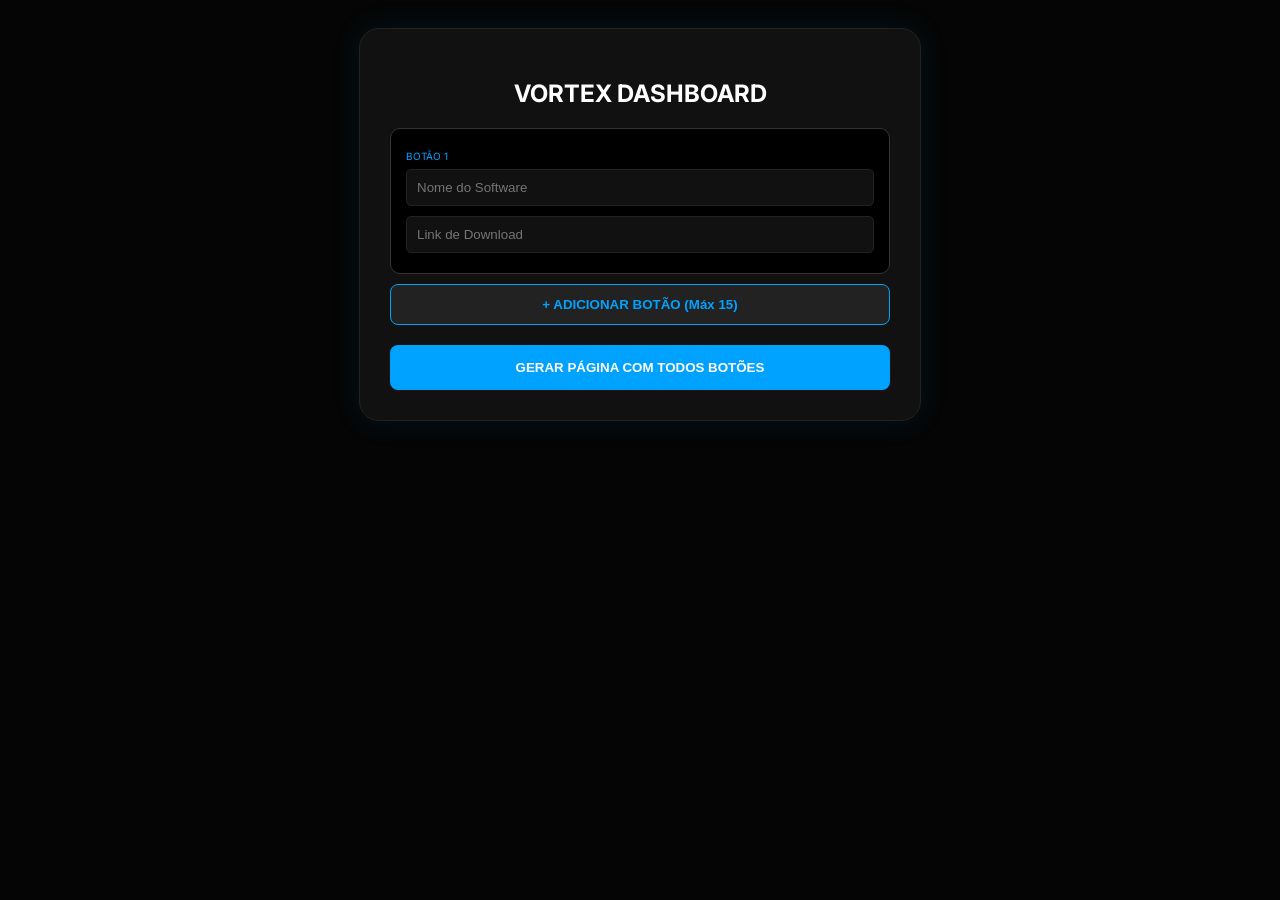
==== index.html @ 9bbc8b9a "Update index.html" ====
<!DOCTYPE html>
<html lang="pt-br">
<head>
    <meta charset="UTF-8">
    <title>VORTEX | Gerador de Múltiplos Botões</title>
    <link href="https://fonts.googleapis.com/css2?family=Inter:wght@700&display=swap" rel="stylesheet">
    <style>
        :root { --bg: #050505; --blue: #00a2ff; --card: #111; }
        body { background: var(--bg); color: white; font-family: 'Inter', sans-serif; padding: 20px; display: flex; justify-content: center; }
        .admin-box { background: var(--card); border: 1px solid #222; padding: 30px; border-radius: 20px; width: 500px; box-shadow: 0 0 30px rgba(0,162,255,0.1); }
        .input-item { background: #000; padding: 15px; border-radius: 10px; border: 1px solid #333; margin-bottom: 10px; position: relative; }
        input { width: 100%; padding: 10px; margin: 5px 0; background: #111; border: 1px solid #222; color: white; border-radius: 5px; box-sizing: border-box; }
        .btn-add { background: #222; color: var(--blue); border: 1px solid var(--blue); width: 100%; padding: 12px; border-radius: 8px; cursor: pointer; font-weight: bold; margin-bottom: 20px; }
        .btn-gen { background: var(--blue); color: white; border: none; width: 100%; padding: 15px; border-radius: 8px; font-weight: 800; cursor: pointer; }
        #result { margin-top: 20px; display: none; }
        textarea { width: 100%; height: 70px; background: #000; color: #25D366; border: 1px dashed #25D366; padding: 10px; border-radius: 5px; resize: none; font-size: 11px; }
    </style>
</head>
<body>

<div class="admin-box">
    <h2 style="text-align:center; margin-bottom:20px;">VORTEX <span>DASHBOARD</span></h2>
    
    <div id="buttons-list">
        </div>

    <button class="btn-add" onclick="addButton()">+ ADICIONAR BOTÃO (Máx 15)</button>
    <button class="btn-gen" onclick="generateAll()">GERAR PÁGINA COM TODOS BOTÕES</button>

    <div id="result">
        <label style="font-size: 11px; color: #888;">LINK DA PÁGINA (TINYURL):</label>
        <textarea id="finalLink" readonly></textarea>
        <button class="btn-gen" style="background:#222; margin-top:5px;" onclick="copy()">COPIAR LINK</button>
    </div>
</div>

<script>
    let count = 0;
    function addButton() {
        if(count >= 15) return alert("Limite de 15 botões atingido!");
        count++;
        const div = document.createElement('div');
        div.className = 'input-item';
        div.innerHTML = `
            <label style="font-size:10px; color:var(--blue)">BOTÃO ${count}</label>
            <input type="text" class="pName" placeholder="Nome do Software">
            <input type="text" class="pUrl" placeholder="Link de Download">
        `;
        document.getElementById('buttons-list').appendChild(div);
    }

    async function generateAll() {
        const names = Array.from(document.querySelectorAll('.pName')).map(i => i.value).join('|');
        const urls = Array.from(document.querySelectorAll('.pUrl')).map(i => i.value).join('|');
        
        let base = window.location.href.replace('index.html', 'v.html');
        if(!base.includes('v.html')) base += 'v.html';
        
        const longUrl = `${base}?names=${encodeURIComponent(names)}&urls=${encodeURIComponent(urls)}`;

        const res = await fetch(`https://tinyurl.com/api-create.php?url=${encodeURIComponent(longUrl)}`);
        const short = await res.text();
        
        document.getElementById('finalLink').value = short;
        document.getElementById('result').style.display = 'block';
    }

    function copy() { document.getElementById('finalLink').select(); document.execCommand('copy'); alert("Copiado!"); }
    
    // Inicia com 1
    addButton();
</script>
</body>
</html>
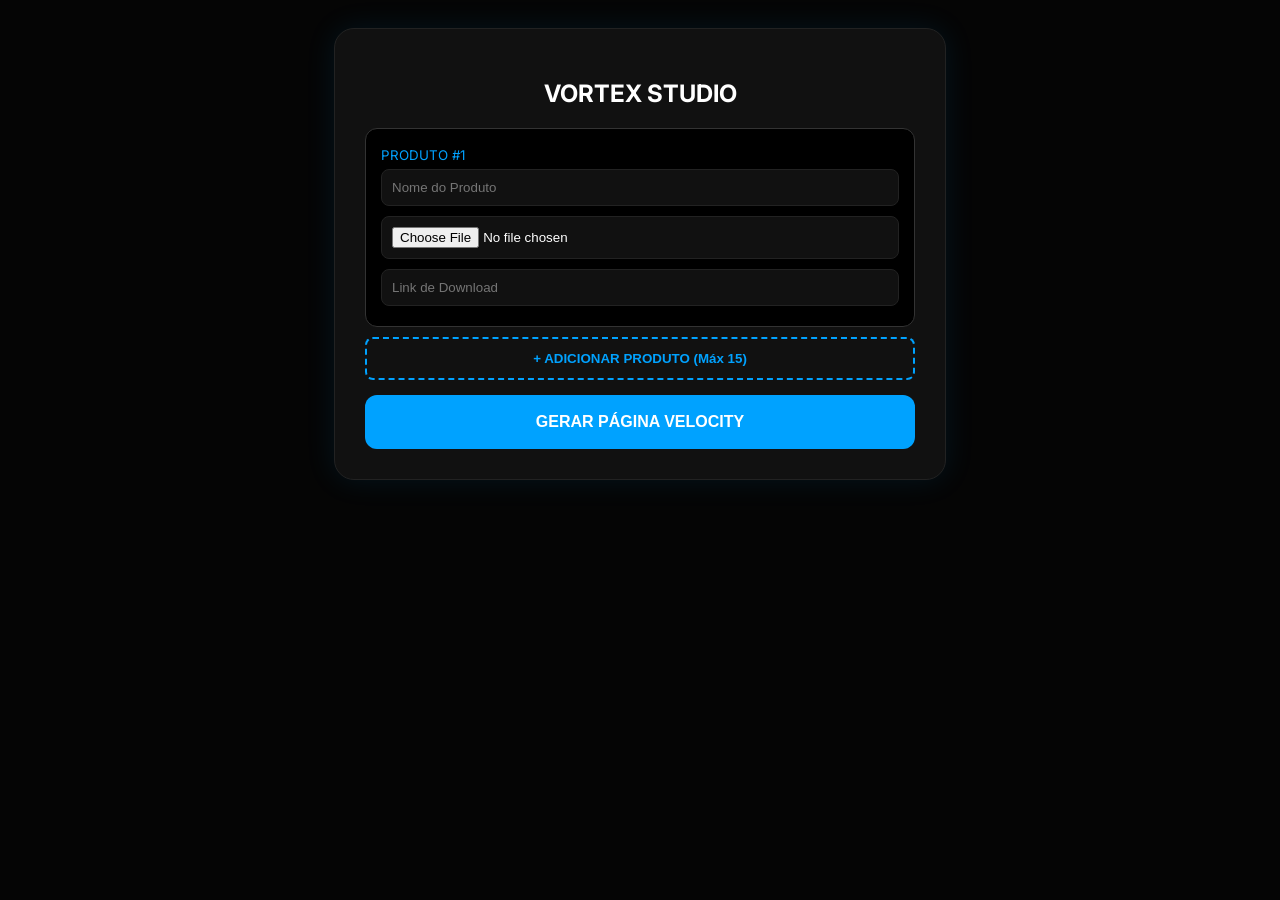
==== commit ee14d1e2: "Update index.html" ====
--- a/index.html
+++ b/index.html
@@ -2,73 +2,80 @@
 <html lang="pt-br">
 <head>
     <meta charset="UTF-8">
-    <title>VORTEX | Gerador de Múltiplos Botões</title>
+    <title>VORTEX | Gerador com Upload</title>
     <link href="https://fonts.googleapis.com/css2?family=Inter:wght@700&display=swap" rel="stylesheet">
     <style>
         :root { --bg: #050505; --blue: #00a2ff; --card: #111; }
-        body { background: var(--bg); color: white; font-family: 'Inter', sans-serif; padding: 20px; display: flex; justify-content: center; }
-        .admin-box { background: var(--card); border: 1px solid #222; padding: 30px; border-radius: 20px; width: 500px; box-shadow: 0 0 30px rgba(0,162,255,0.1); }
-        .input-item { background: #000; padding: 15px; border-radius: 10px; border: 1px solid #333; margin-bottom: 10px; position: relative; }
-        input { width: 100%; padding: 10px; margin: 5px 0; background: #111; border: 1px solid #222; color: white; border-radius: 5px; box-sizing: border-box; }
-        .btn-add { background: #222; color: var(--blue); border: 1px solid var(--blue); width: 100%; padding: 12px; border-radius: 8px; cursor: pointer; font-weight: bold; margin-bottom: 20px; }
-        .btn-gen { background: var(--blue); color: white; border: none; width: 100%; padding: 15px; border-radius: 8px; font-weight: 800; cursor: pointer; }
-        #result { margin-top: 20px; display: none; }
-        textarea { width: 100%; height: 70px; background: #000; color: #25D366; border: 1px dashed #25D366; padding: 10px; border-radius: 5px; resize: none; font-size: 11px; }
+        body { background: var(--bg); color: white; font-family: 'Inter', sans-serif; padding: 20px; display: flex; flex-direction: column; align-items: center; }
+        .admin-box { background: var(--card); border: 1px solid #222; padding: 30px; border-radius: 20px; width: 100%; max-width: 550px; box-shadow: 0 0 30px rgba(0,162,255,0.1); }
+        .prod-input { background: #000; padding: 15px; border-radius: 12px; border: 1px solid #333; margin-bottom: 10px; }
+        input { width: 100%; padding: 10px; margin: 5px 0; background: #111; border: 1px solid #222; color: white; border-radius: 8px; box-sizing: border-box; }
+        .btn-add { background: none; color: var(--blue); border: 2px dashed var(--blue); width: 100%; padding: 12px; border-radius: 8px; cursor: pointer; font-weight: bold; margin-bottom: 15px; }
+        .btn-gen { background: var(--blue); color: white; border: none; width: 100%; padding: 18px; border-radius: 12px; font-weight: 900; cursor: pointer; font-size: 16px; }
+        #output-area { margin-top: 25px; display: none; width: 100%; max-width: 550px; }
+        textarea { width: 100%; height: 80px; background: #000; color: #25D366; border: 1px dashed #25D366; padding: 10px; border-radius: 8px; resize: none; word-break: break-all; font-size: 10px; }
     </style>
 </head>
 <body>
 
 <div class="admin-box">
-    <h2 style="text-align:center; margin-bottom:20px;">VORTEX <span>DASHBOARD</span></h2>
-    
-    <div id="buttons-list">
-        </div>
+    <h2 style="text-align:center; margin-bottom:20px;">VORTEX <span>STUDIO</span></h2>
+    <div id="lista-produtos"></div>
+    <button class="btn-add" onclick="novoProduto()">+ ADICIONAR PRODUTO (Máx 15)</button>
+    <button class="btn-gen" onclick="gerarTudo()">GERAR PÁGINA VELOCITY</button>
+</div>
 
-    <button class="btn-add" onclick="addButton()">+ ADICIONAR BOTÃO (Máx 15)</button>
-    <button class="btn-gen" onclick="generateAll()">GERAR PÁGINA COM TODOS BOTÕES</button>
-
-    <div id="result">
-        <label style="font-size: 11px; color: #888;">LINK DA PÁGINA (TINYURL):</label>
-        <textarea id="finalLink" readonly></textarea>
-        <button class="btn-gen" style="background:#222; margin-top:5px;" onclick="copy()">COPIAR LINK</button>
-    </div>
+<div id="output-area">
+    <label style="color:var(--blue); font-size:12px;">LINK PARA DIVULGAR:</label>
+    <textarea id="resLink" readonly></textarea>
+    <button class="btn-gen" style="background:#222; margin-top:10px; font-size:12px; padding:10px;" onclick="copy()">COPIAR LINK</button>
 </div>
 
 <script>
-    let count = 0;
-    function addButton() {
-        if(count >= 15) return alert("Limite de 15 botões atingido!");
-        count++;
+    let qtd = 0;
+    function novoProduto() {
+        if(qtd >= 15) return alert("Limite atingido!");
+        qtd++;
         const div = document.createElement('div');
-        div.className = 'input-item';
+        div.className = 'prod-input';
         div.innerHTML = `
-            <label style="font-size:10px; color:var(--blue)">BOTÃO ${count}</label>
-            <input type="text" class="pName" placeholder="Nome do Software">
-            <input type="text" class="pUrl" placeholder="Link de Download">
+            <small style="color:var(--blue)">PRODUTO #${qtd}</small>
+            <input type="text" class="pNome" placeholder="Nome do Produto">
+            <input type="file" class="pArq" accept="image/*" onchange="preview(this)">
+            <input type="hidden" class="pImgBase">
+            <input type="text" class="pLink" placeholder="Link de Download">
         `;
-        document.getElementById('buttons-list').appendChild(div);
+        document.getElementById('lista-produtos').appendChild(div);
     }
 
-    async function generateAll() {
-        const names = Array.from(document.querySelectorAll('.pName')).map(i => i.value).join('|');
-        const urls = Array.from(document.querySelectorAll('.pUrl')).map(i => i.value).join('|');
-        
+    function preview(input) {
+        const reader = new FileReader();
+        reader.onload = (e) => { input.nextElementSibling.value = e.target.result; };
+        if(input.files[0]) reader.readAsDataURL(input.files[0]);
+    }
+
+    async function gerarTudo() {
+        const names = Array.from(document.querySelectorAll('.pNome')).map(i => i.value || "Sem Nome").join('|');
+        const links = Array.from(document.querySelectorAll('.pLink')).map(i => i.value || "#").join('|');
+        // Usamos uma versão encurtada do Base64 ou o link original para não travar a URL
+        const imgs = Array.from(document.querySelectorAll('.pImgBase')).map(i => i.value || "").join('|');
+
         let base = window.location.href.replace('index.html', 'v.html');
         if(!base.includes('v.html')) base += 'v.html';
         
-        const longUrl = `${base}?names=${encodeURIComponent(names)}&urls=${encodeURIComponent(urls)}`;
+        // Criando o link mestre (Atenção: URLs muito longas podem falhar em alguns navegadores, por isso o Base64 deve ser leve)
+        const longUrl = `${base}?n=${encodeURIComponent(names)}&l=${encodeURIComponent(links)}&i=${encodeURIComponent(imgs)}`;
 
-        const res = await fetch(`https://tinyurl.com/api-create.php?url=${encodeURIComponent(longUrl)}`);
-        const short = await res.text();
-        
-        document.getElementById('finalLink').value = short;
-        document.getElementById('result').style.display = 'block';
+        try {
+            const res = await fetch(`https://tinyurl.com/api-create.php?url=${encodeURIComponent(longUrl)}`);
+            const short = await res.text();
+            document.getElementById('resLink').value = short;
+            document.getElementById('output-area').style.display = 'block';
+        } catch(e) { alert("Erro ao encurtar. A imagem pode ser muito pesada!"); }
     }
 
-    function copy() { document.getElementById('finalLink').select(); document.execCommand('copy'); alert("Copiado!"); }
-    
-    // Inicia com 1
-    addButton();
+    function copy() { document.getElementById('resLink').select(); document.execCommand('copy'); alert("Copiado!"); }
+    novoProduto();
 </script>
 </body>
 </html>
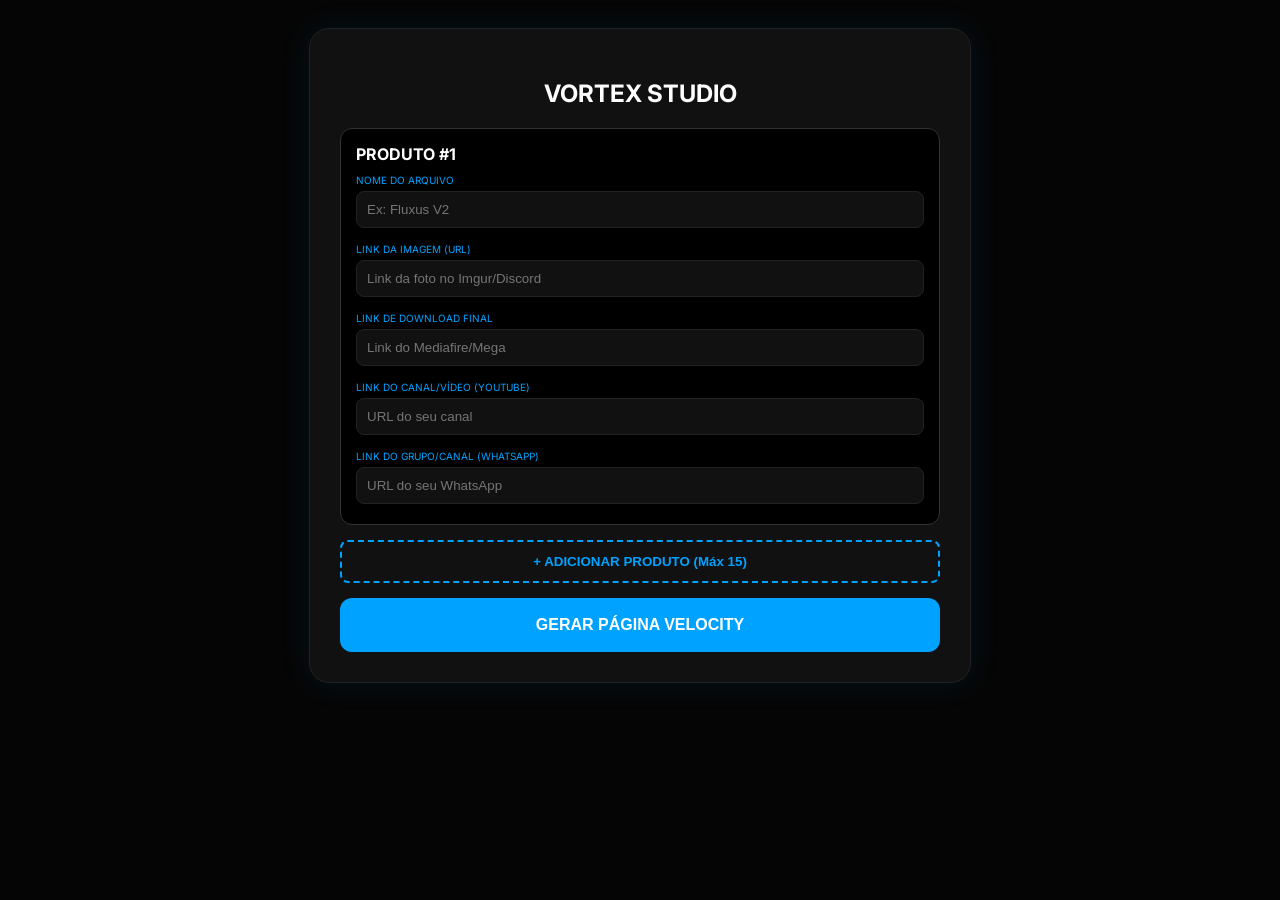
==== commit 96c8d6ec: "Update index.html" ====
--- a/index.html
+++ b/index.html
@@ -2,18 +2,20 @@
 <html lang="pt-br">
 <head>
     <meta charset="UTF-8">
-    <title>VORTEX | Gerador com Upload</title>
+    <title>VORTEX | Admin Hub 2026</title>
     <link href="https://fonts.googleapis.com/css2?family=Inter:wght@700&display=swap" rel="stylesheet">
     <style>
         :root { --bg: #050505; --blue: #00a2ff; --card: #111; }
         body { background: var(--bg); color: white; font-family: 'Inter', sans-serif; padding: 20px; display: flex; flex-direction: column; align-items: center; }
-        .admin-box { background: var(--card); border: 1px solid #222; padding: 30px; border-radius: 20px; width: 100%; max-width: 550px; box-shadow: 0 0 30px rgba(0,162,255,0.1); }
-        .prod-input { background: #000; padding: 15px; border-radius: 12px; border: 1px solid #333; margin-bottom: 10px; }
+        .admin-box { background: var(--card); border: 1px solid #222; padding: 30px; border-radius: 20px; width: 100%; max-width: 600px; box-shadow: 0 0 30px rgba(0,162,255,0.1); }
+        .prod-input { background: #000; padding: 15px; border-radius: 12px; border: 1px solid #333; margin-bottom: 15px; }
+        label { font-size: 10px; color: var(--blue); text-transform: uppercase; display: block; margin-top: 10px; }
         input { width: 100%; padding: 10px; margin: 5px 0; background: #111; border: 1px solid #222; color: white; border-radius: 8px; box-sizing: border-box; }
         .btn-add { background: none; color: var(--blue); border: 2px dashed var(--blue); width: 100%; padding: 12px; border-radius: 8px; cursor: pointer; font-weight: bold; margin-bottom: 15px; }
-        .btn-gen { background: var(--blue); color: white; border: none; width: 100%; padding: 18px; border-radius: 12px; font-weight: 900; cursor: pointer; font-size: 16px; }
-        #output-area { margin-top: 25px; display: none; width: 100%; max-width: 550px; }
-        textarea { width: 100%; height: 80px; background: #000; color: #25D366; border: 1px dashed #25D366; padding: 10px; border-radius: 8px; resize: none; word-break: break-all; font-size: 10px; }
+        .btn-gen { background: var(--blue); color: white; border: none; width: 100%; padding: 18px; border-radius: 12px; font-weight: 900; cursor: pointer; font-size: 16px; transition: 0.3s; }
+        .btn-gen:hover { transform: scale(1.02); box-shadow: 0 0 20px var(--blue); }
+        #output-area { margin-top: 25px; display: none; width: 100%; max-width: 600px; }
+        textarea { width: 100%; height: 60px; background: #000; color: #25D366; border: 1px dashed #25D366; padding: 10px; border-radius: 8px; resize: none; }
     </style>
 </head>
 <body>
@@ -26,7 +28,7 @@
 </div>
 
 <div id="output-area">
-    <label style="color:var(--blue); font-size:12px;">LINK PARA DIVULGAR:</label>
+    <label>LINK ENCURTADO PARA DIVULGAR:</label>
     <textarea id="resLink" readonly></textarea>
     <button class="btn-gen" style="background:#222; margin-top:10px; font-size:12px; padding:10px;" onclick="copy()">COPIAR LINK</button>
 </div>
@@ -34,47 +36,46 @@
 <script>
     let qtd = 0;
     function novoProduto() {
-        if(qtd >= 15) return alert("Limite atingido!");
+        if(qtd >= 15) return alert("Limite de 15 atingido!");
         qtd++;
         const div = document.createElement('div');
         div.className = 'prod-input';
         div.innerHTML = `
-            <small style="color:var(--blue)">PRODUTO #${qtd}</small>
-            <input type="text" class="pNome" placeholder="Nome do Produto">
-            <input type="file" class="pArq" accept="image/*" onchange="preview(this)">
-            <input type="hidden" class="pImgBase">
-            <input type="text" class="pLink" placeholder="Link de Download">
+            <b style="color:white">PRODUTO #${qtd}</b>
+            <label>Nome do Arquivo</label>
+            <input type="text" class="pNome" placeholder="Ex: Fluxus V2">
+            <label>Link da Imagem (URL)</label>
+            <input type="text" class="pImg" placeholder="Link da foto no Imgur/Discord">
+            <label>Link de Download Final</label>
+            <input type="text" class="pLink" placeholder="Link do Mediafire/Mega">
+            <label>Link do Canal/Vídeo (YouTube)</label>
+            <input type="text" class="pYT" placeholder="URL do seu canal">
+            <label>Link do Grupo/Canal (WhatsApp)</label>
+            <input type="text" class="pWA" placeholder="URL do seu WhatsApp">
         `;
         document.getElementById('lista-produtos').appendChild(div);
     }
 
-    function preview(input) {
-        const reader = new FileReader();
-        reader.onload = (e) => { input.nextElementSibling.value = e.target.result; };
-        if(input.files[0]) reader.readAsDataURL(input.files[0]);
-    }
-
     async function gerarTudo() {
-        const names = Array.from(document.querySelectorAll('.pNome')).map(i => i.value || "Sem Nome").join('|');
-        const links = Array.from(document.querySelectorAll('.pLink')).map(i => i.value || "#").join('|');
-        // Usamos uma versão encurtada do Base64 ou o link original para não travar a URL
-        const imgs = Array.from(document.querySelectorAll('.pImgBase')).map(i => i.value || "").join('|');
+        const n = Array.from(document.querySelectorAll('.pNome')).map(i => i.value).join('|');
+        const l = Array.from(document.querySelectorAll('.pLink')).map(i => i.value).join('|');
+        const i = Array.from(document.querySelectorAll('.pImg')).map(i => i.value).join('|');
+        const yt = Array.from(document.querySelectorAll('.pYT')).map(i => i.value).join('|');
+        const wa = Array.from(document.querySelectorAll('.pWA')).map(i => i.value).join('|');
 
         let base = window.location.href.replace('index.html', 'v.html');
         if(!base.includes('v.html')) base += 'v.html';
         
-        // Criando o link mestre (Atenção: URLs muito longas podem falhar em alguns navegadores, por isso o Base64 deve ser leve)
-        const longUrl = `${base}?n=${encodeURIComponent(names)}&l=${encodeURIComponent(links)}&i=${encodeURIComponent(imgs)}`;
+        // Agora os links sociais também vão na URL
+        const longUrl = `${base}?n=${encodeURIComponent(n)}&l=${encodeURIComponent(l)}&i=${encodeURIComponent(i)}&yt=${encodeURIComponent(yt)}&wa=${encodeURIComponent(wa)}`;
 
-        try {
-            const res = await fetch(`https://tinyurl.com/api-create.php?url=${encodeURIComponent(longUrl)}`);
-            const short = await res.text();
-            document.getElementById('resLink').value = short;
-            document.getElementById('output-area').style.display = 'block';
-        } catch(e) { alert("Erro ao encurtar. A imagem pode ser muito pesada!"); }
+        const res = await fetch(`https://tinyurl.com/api-create.php?url=${encodeURIComponent(longUrl)}`);
+        const short = await res.text();
+        document.getElementById('resLink').value = short;
+        document.getElementById('output-area').style.display = 'block';
     }
 
-    function copy() { document.getElementById('resLink').select(); document.execCommand('copy'); alert("Copiado!"); }
+    function copy() { document.getElementById('resLink').select(); document.execCommand('copy'); alert("Link Copiado!"); }
     novoProduto();
 </script>
 </body>
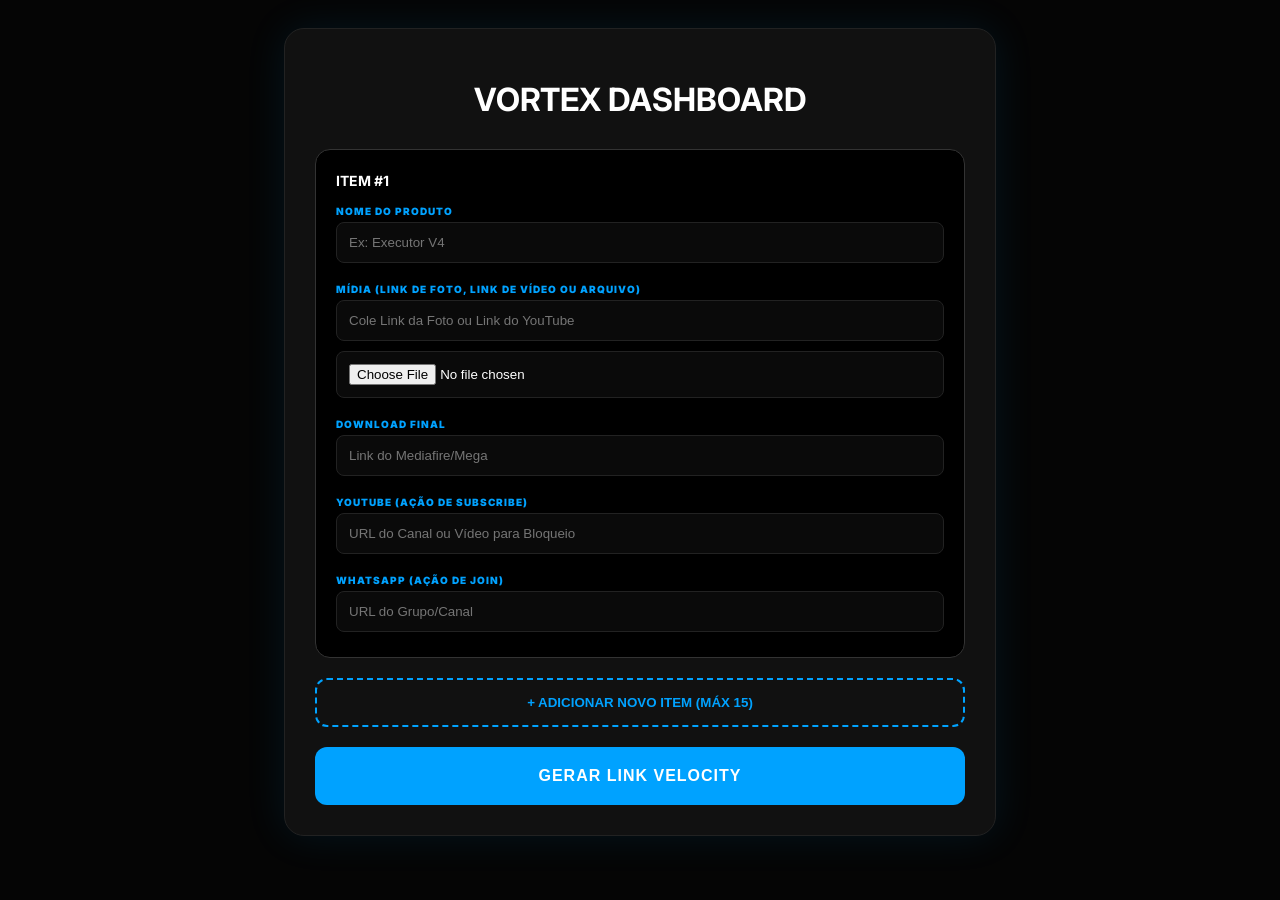
==== commit 88813741: "Update index.html" ====
--- a/index.html
+++ b/index.html
@@ -2,81 +2,102 @@
 <html lang="pt-br">
 <head>
     <meta charset="UTF-8">
-    <title>VORTEX | Admin Hub 2026</title>
-    <link href="https://fonts.googleapis.com/css2?family=Inter:wght@700&display=swap" rel="stylesheet">
+    <title>VORTEX | Ultra Generator</title>
+    <link href="https://fonts.googleapis.com/css2?family=Inter:wght@700;900&display=swap" rel="stylesheet">
     <style>
         :root { --bg: #050505; --blue: #00a2ff; --card: #111; }
         body { background: var(--bg); color: white; font-family: 'Inter', sans-serif; padding: 20px; display: flex; flex-direction: column; align-items: center; }
-        .admin-box { background: var(--card); border: 1px solid #222; padding: 30px; border-radius: 20px; width: 100%; max-width: 600px; box-shadow: 0 0 30px rgba(0,162,255,0.1); }
-        .prod-input { background: #000; padding: 15px; border-radius: 12px; border: 1px solid #333; margin-bottom: 15px; }
-        label { font-size: 10px; color: var(--blue); text-transform: uppercase; display: block; margin-top: 10px; }
-        input { width: 100%; padding: 10px; margin: 5px 0; background: #111; border: 1px solid #222; color: white; border-radius: 8px; box-sizing: border-box; }
-        .btn-add { background: none; color: var(--blue); border: 2px dashed var(--blue); width: 100%; padding: 12px; border-radius: 8px; cursor: pointer; font-weight: bold; margin-bottom: 15px; }
-        .btn-gen { background: var(--blue); color: white; border: none; width: 100%; padding: 18px; border-radius: 12px; font-weight: 900; cursor: pointer; font-size: 16px; transition: 0.3s; }
-        .btn-gen:hover { transform: scale(1.02); box-shadow: 0 0 20px var(--blue); }
-        #output-area { margin-top: 25px; display: none; width: 100%; max-width: 600px; }
-        textarea { width: 100%; height: 60px; background: #000; color: #25D366; border: 1px dashed #25D366; padding: 10px; border-radius: 8px; resize: none; }
+        .admin-box { background: var(--card); border: 1px solid #222; padding: 30px; border-radius: 20px; width: 100%; max-width: 650px; box-shadow: 0 0 40px rgba(0,162,255,0.1); }
+        .prod-input { background: #000; padding: 20px; border-radius: 15px; border: 1px solid #333; margin-bottom: 20px; position: relative; animation: slideIn 0.3s ease; }
+        @keyframes slideIn { from { opacity: 0; transform: translateX(-10px); } to { opacity: 1; transform: translateX(0); } }
+        label { font-size: 10px; color: var(--blue); text-transform: uppercase; display: block; margin-top: 15px; font-weight: 900; letter-spacing: 1px; }
+        input { width: 100%; padding: 12px; margin: 5px 0; background: #0a0a0a; border: 1px solid #222; color: white; border-radius: 8px; box-sizing: border-box; outline: none; transition: 0.3s; }
+        input:focus { border-color: var(--blue); background: #111; }
+        .btn-add { background: none; color: var(--blue); border: 2px dashed var(--blue); width: 100%; padding: 15px; border-radius: 12px; cursor: pointer; font-weight: bold; margin-bottom: 20px; transition: 0.3s; }
+        .btn-add:hover { background: rgba(0,162,255,0.15); transform: scale(1.01); }
+        .btn-gen { background: var(--blue); color: white; border: none; width: 100%; padding: 20px; border-radius: 12px; font-weight: 900; cursor: pointer; font-size: 16px; text-transform: uppercase; letter-spacing: 1px; }
+        #output-area { margin-top: 30px; display: none; width: 100%; max-width: 650px; }
+        textarea { width: 100%; height: 70px; background: #000; color: #25D366; border: 1px dashed #25D366; padding: 10px; border-radius: 10px; resize: none; font-size: 11px; margin-top: 10px; }
     </style>
 </head>
 <body>
 
 <div class="admin-box">
-    <h2 style="text-align:center; margin-bottom:20px;">VORTEX <span>STUDIO</span></h2>
-    <div id="lista-produtos"></div>
-    <button class="btn-add" onclick="novoProduto()">+ ADICIONAR PRODUTO (Máx 15)</button>
-    <button class="btn-gen" onclick="gerarTudo()">GERAR PÁGINA VELOCITY</button>
+    <h1 style="text-align:center; margin-bottom:30px;">VORTEX <span>DASHBOARD</span></h1>
+    <div id="container-produtos"></div>
+    <button class="btn-add" onclick="addProd()">+ ADICIONAR NOVO ITEM (MÁX 15)</button>
+    <button class="btn-gen" onclick="generateSystem()">GERAR LINK VELOCITY</button>
 </div>
 
 <div id="output-area">
-    <label>LINK ENCURTADO PARA DIVULGAR:</label>
-    <textarea id="resLink" readonly></textarea>
-    <button class="btn-gen" style="background:#222; margin-top:10px; font-size:12px; padding:10px;" onclick="copy()">COPIAR LINK</button>
+    <label>Link de Divulgação:</label>
+    <textarea id="finalUrl" readonly></textarea>
+    <button class="btn-gen" style="background:#222; margin-top:10px; font-size:13px; padding: 12px;" onclick="copy()">COPIAR LINK</button>
 </div>
 
 <script>
-    let qtd = 0;
-    function novoProduto() {
-        if(qtd >= 15) return alert("Limite de 15 atingido!");
-        qtd++;
+    let count = 0;
+    function addProd() {
+        if(count >= 15) return alert("Limite atingido!");
+        count++;
         const div = document.createElement('div');
         div.className = 'prod-input';
         div.innerHTML = `
-            <b style="color:white">PRODUTO #${qtd}</b>
-            <label>Nome do Arquivo</label>
-            <input type="text" class="pNome" placeholder="Ex: Fluxus V2">
-            <label>Link da Imagem (URL)</label>
-            <input type="text" class="pImg" placeholder="Link da foto no Imgur/Discord">
-            <label>Link de Download Final</label>
+            <b style="font-size: 14px; color:#fff;">ITEM #${count}</b>
+            <label>Nome do Produto</label>
+            <input type="text" class="pName" placeholder="Ex: Executor V4">
+            
+            <label>Mídia (Link de Foto, Link de Vídeo ou Arquivo)</label>
+            <input type="text" class="pMediaLink" placeholder="Cole Link da Foto ou Link do YouTube">
+            <input type="file" class="pMediaFile" accept="image/*" onchange="processMedia(this)">
+            <input type="hidden" class="pMediaBase">
+
+            <label>Download Final</label>
             <input type="text" class="pLink" placeholder="Link do Mediafire/Mega">
-            <label>Link do Canal/Vídeo (YouTube)</label>
-            <input type="text" class="pYT" placeholder="URL do seu canal">
-            <label>Link do Grupo/Canal (WhatsApp)</label>
-            <input type="text" class="pWA" placeholder="URL do seu WhatsApp">
+            
+            <label>YouTube (Ação de Subscribe)</label>
+            <input type="text" class="pYT" placeholder="URL do Canal ou Vídeo para Bloqueio">
+            
+            <label>WhatsApp (Ação de Join)</label>
+            <input type="text" class="pWA" placeholder="URL do Grupo/Canal">
         `;
-        document.getElementById('lista-produtos').appendChild(div);
+        document.getElementById('container-produtos').appendChild(div);
     }
 
-    async function gerarTudo() {
-        const n = Array.from(document.querySelectorAll('.pNome')).map(i => i.value).join('|');
+    function processMedia(input) {
+        const reader = new FileReader();
+        reader.onload = (e) => { 
+            input.nextElementSibling.value = e.target.result; 
+            alert("Imagem carregada! Lembre-se: arquivos tornam o link longo. Se falhar, use links!");
+        };
+        if(input.files[0]) reader.readAsDataURL(input.files[0]);
+    }
+
+    async function generateSystem() {
+        const n = Array.from(document.querySelectorAll('.pName')).map(i => i.value).join('|');
         const l = Array.from(document.querySelectorAll('.pLink')).map(i => i.value).join('|');
-        const i = Array.from(document.querySelectorAll('.pImg')).map(i => i.value).join('|');
         const yt = Array.from(document.querySelectorAll('.pYT')).map(i => i.value).join('|');
         const wa = Array.from(document.querySelectorAll('.pWA')).map(i => i.value).join('|');
+        const media = Array.from(document.querySelectorAll('.prod-input')).map(d => d.querySelector('.pMediaLink').value || d.querySelector('.pMediaBase').value).join('|');
 
         let base = window.location.href.replace('index.html', 'v.html');
         if(!base.includes('v.html')) base += 'v.html';
         
-        // Agora os links sociais também vão na URL
-        const longUrl = `${base}?n=${encodeURIComponent(n)}&l=${encodeURIComponent(l)}&i=${encodeURIComponent(i)}&yt=${encodeURIComponent(yt)}&wa=${encodeURIComponent(wa)}`;
+        const fullUrl = `${base}?n=${encodeURIComponent(n)}&l=${encodeURIComponent(l)}&i=${encodeURIComponent(media)}&yt=${encodeURIComponent(yt)}&wa=${encodeURIComponent(wa)}`;
 
-        const res = await fetch(`https://tinyurl.com/api-create.php?url=${encodeURIComponent(longUrl)}`);
-        const short = await res.text();
-        document.getElementById('resLink').value = short;
-        document.getElementById('output-area').style.display = 'block';
+        try {
+            const res = await fetch(`https://tinyurl.com/api-create.php?url=${encodeURIComponent(fullUrl)}`);
+            const short = await res.text();
+            if(short.includes("Error")) throw new Error();
+            document.getElementById('finalUrl').value = short;
+            document.getElementById('output-area').style.display = 'block';
+        } catch(e) {
+            alert("Erro: Link muito longo. Use links de imagens/vídeos em vez de arquivos locais.");
+        }
     }
 
-    function copy() { document.getElementById('resLink').select(); document.execCommand('copy'); alert("Link Copiado!"); }
-    novoProduto();
+    function copy() { document.getElementById('finalUrl').select(); document.execCommand('copy'); alert("Copiado!"); }
+    addProd();
 </script>
 </body>
 </html>
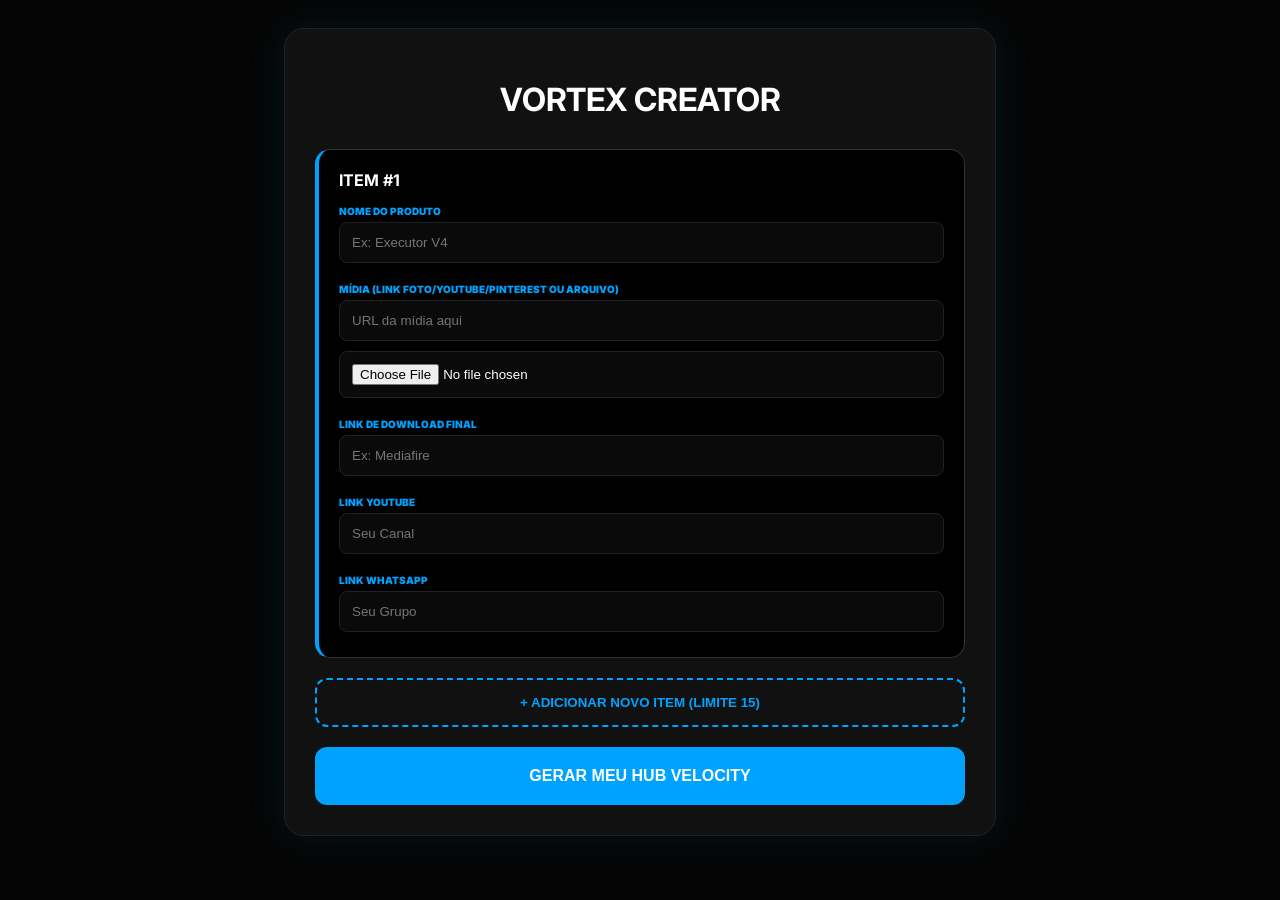
==== commit 7087e1c8: "Update index.html" ====
--- a/index.html
+++ b/index.html
@@ -2,78 +2,76 @@
 <html lang="pt-br">
 <head>
     <meta charset="UTF-8">
-    <title>VORTEX | Ultra Generator</title>
+    <title>VORTEX | Admin Hub</title>
     <link href="https://fonts.googleapis.com/css2?family=Inter:wght@700;900&display=swap" rel="stylesheet">
     <style>
         :root { --bg: #050505; --blue: #00a2ff; --card: #111; }
         body { background: var(--bg); color: white; font-family: 'Inter', sans-serif; padding: 20px; display: flex; flex-direction: column; align-items: center; }
         .admin-box { background: var(--card); border: 1px solid #222; padding: 30px; border-radius: 20px; width: 100%; max-width: 650px; box-shadow: 0 0 40px rgba(0,162,255,0.1); }
-        .prod-input { background: #000; padding: 20px; border-radius: 15px; border: 1px solid #333; margin-bottom: 20px; position: relative; animation: slideIn 0.3s ease; }
-        @keyframes slideIn { from { opacity: 0; transform: translateX(-10px); } to { opacity: 1; transform: translateX(0); } }
-        label { font-size: 10px; color: var(--blue); text-transform: uppercase; display: block; margin-top: 15px; font-weight: 900; letter-spacing: 1px; }
-        input { width: 100%; padding: 12px; margin: 5px 0; background: #0a0a0a; border: 1px solid #222; color: white; border-radius: 8px; box-sizing: border-box; outline: none; transition: 0.3s; }
-        input:focus { border-color: var(--blue); background: #111; }
-        .btn-add { background: none; color: var(--blue); border: 2px dashed var(--blue); width: 100%; padding: 15px; border-radius: 12px; cursor: pointer; font-weight: bold; margin-bottom: 20px; transition: 0.3s; }
-        .btn-add:hover { background: rgba(0,162,255,0.15); transform: scale(1.01); }
-        .btn-gen { background: var(--blue); color: white; border: none; width: 100%; padding: 20px; border-radius: 12px; font-weight: 900; cursor: pointer; font-size: 16px; text-transform: uppercase; letter-spacing: 1px; }
+        .prod-input { background: #000; padding: 20px; border-radius: 15px; border: 1px solid #333; margin-bottom: 20px; border-left: 4px solid var(--blue); position: relative; }
+        label { font-size: 10px; color: var(--blue); text-transform: uppercase; display: block; margin-top: 15px; font-weight: 900; }
+        input { width: 100%; padding: 12px; margin: 5px 0; background: #0a0a0a; border: 1px solid #222; color: white; border-radius: 8px; box-sizing: border-box; outline: none; }
+        input:focus { border-color: var(--blue); }
+        .btn-add { background: none; color: var(--blue); border: 2px dashed var(--blue); width: 100%; padding: 15px; border-radius: 12px; cursor: pointer; font-weight: bold; margin-bottom: 20px; transition: 0.2s; }
+        .btn-add:hover { background: rgba(0,162,255,0.1); }
+        .btn-gen { background: var(--blue); color: white; border: none; width: 100%; padding: 20px; border-radius: 12px; font-weight: 900; cursor: pointer; font-size: 16px; text-transform: uppercase; transition: 0.2s; }
+        .btn-gen:active { transform: scale(0.98); }
         #output-area { margin-top: 30px; display: none; width: 100%; max-width: 650px; }
-        textarea { width: 100%; height: 70px; background: #000; color: #25D366; border: 1px dashed #25D366; padding: 10px; border-radius: 10px; resize: none; font-size: 11px; margin-top: 10px; }
+        textarea { width: 100%; height: 70px; background: #000; color: #25D366; border: 1px dashed #25D366; padding: 10px; border-radius: 10px; resize: none; font-size: 11px; }
     </style>
 </head>
 <body>
 
 <div class="admin-box">
-    <h1 style="text-align:center; margin-bottom:30px;">VORTEX <span>DASHBOARD</span></h1>
+    <h1 style="text-align:center; margin-bottom:30px;">VORTEX <span>CREATOR</span></h1>
     <div id="container-produtos"></div>
-    <button class="btn-add" onclick="addProd()">+ ADICIONAR NOVO ITEM (MÁX 15)</button>
-    <button class="btn-gen" onclick="generateSystem()">GERAR LINK VELOCITY</button>
+    <button class="btn-add" onclick="addProd()">+ ADICIONAR NOVO ITEM (LIMITE 15)</button>
+    <button class="btn-gen" onclick="generateSystem()">GERAR MEU HUB VELOCITY</button>
 </div>
 
 <div id="output-area">
-    <label>Link de Divulgação:</label>
+    <label>Link Gerado:</label>
     <textarea id="finalUrl" readonly></textarea>
-    <button class="btn-gen" style="background:#222; margin-top:10px; font-size:13px; padding: 12px;" onclick="copy()">COPIAR LINK</button>
+    <button class="btn-gen" style="background:#222; margin-top:10px; font-size:13px;" onclick="copyLink()">COPIAR LINK</button>
 </div>
 
 <script>
+    const clickSfx = new Audio('https://www.soundjay.com/buttons/sounds/button-16.mp3');
+    function playSfx() { clickSfx.currentTime = 0; clickSfx.play(); }
+
     let count = 0;
     function addProd() {
+        playSfx();
         if(count >= 15) return alert("Limite atingido!");
         count++;
         const div = document.createElement('div');
         div.className = 'prod-input';
         div.innerHTML = `
-            <b style="font-size: 14px; color:#fff;">ITEM #${count}</b>
+            <b style="color:#fff;">ITEM #${count}</b>
             <label>Nome do Produto</label>
             <input type="text" class="pName" placeholder="Ex: Executor V4">
-            
-            <label>Mídia (Link de Foto, Link de Vídeo ou Arquivo)</label>
-            <input type="text" class="pMediaLink" placeholder="Cole Link da Foto ou Link do YouTube">
-            <input type="file" class="pMediaFile" accept="image/*" onchange="processMedia(this)">
+            <label>Mídia (Link Foto/YouTube/Pinterest ou Arquivo)</label>
+            <input type="text" class="pMediaLink" placeholder="URL da mídia aqui">
+            <input type="file" accept="image/*" onchange="processFile(this)">
             <input type="hidden" class="pMediaBase">
-
-            <label>Download Final</label>
-            <input type="text" class="pLink" placeholder="Link do Mediafire/Mega">
-            
-            <label>YouTube (Ação de Subscribe)</label>
-            <input type="text" class="pYT" placeholder="URL do Canal ou Vídeo para Bloqueio">
-            
-            <label>WhatsApp (Ação de Join)</label>
-            <input type="text" class="pWA" placeholder="URL do Grupo/Canal">
+            <label>Link de Download Final</label>
+            <input type="text" class="pLink" placeholder="Ex: Mediafire">
+            <label>Link YouTube</label>
+            <input type="text" class="pYT" placeholder="Seu Canal">
+            <label>Link WhatsApp</label>
+            <input type="text" class="pWA" placeholder="Seu Grupo">
         `;
         document.getElementById('container-produtos').appendChild(div);
     }
 
-    function processMedia(input) {
+    function processFile(input) {
         const reader = new FileReader();
-        reader.onload = (e) => { 
-            input.nextElementSibling.value = e.target.result; 
-            alert("Imagem carregada! Lembre-se: arquivos tornam o link longo. Se falhar, use links!");
-        };
+        reader.onload = (e) => { input.nextElementSibling.value = e.target.result; };
         if(input.files[0]) reader.readAsDataURL(input.files[0]);
     }
 
     async function generateSystem() {
+        playSfx();
         const n = Array.from(document.querySelectorAll('.pName')).map(i => i.value).join('|');
         const l = Array.from(document.querySelectorAll('.pLink')).map(i => i.value).join('|');
         const yt = Array.from(document.querySelectorAll('.pYT')).map(i => i.value).join('|');
@@ -81,22 +79,15 @@
         const media = Array.from(document.querySelectorAll('.prod-input')).map(d => d.querySelector('.pMediaLink').value || d.querySelector('.pMediaBase').value).join('|');
 
         let base = window.location.href.replace('index.html', 'v.html');
-        if(!base.includes('v.html')) base += 'v.html';
-        
         const fullUrl = `${base}?n=${encodeURIComponent(n)}&l=${encodeURIComponent(l)}&i=${encodeURIComponent(media)}&yt=${encodeURIComponent(yt)}&wa=${encodeURIComponent(wa)}`;
 
-        try {
-            const res = await fetch(`https://tinyurl.com/api-create.php?url=${encodeURIComponent(fullUrl)}`);
-            const short = await res.text();
-            if(short.includes("Error")) throw new Error();
-            document.getElementById('finalUrl').value = short;
-            document.getElementById('output-area').style.display = 'block';
-        } catch(e) {
-            alert("Erro: Link muito longo. Use links de imagens/vídeos em vez de arquivos locais.");
-        }
+        const res = await fetch(`https://tinyurl.com/api-create.php?url=${encodeURIComponent(fullUrl)}`);
+        const short = await res.text();
+        document.getElementById('finalUrl').value = short;
+        document.getElementById('output-area').style.display = 'block';
     }
 
-    function copy() { document.getElementById('finalUrl').select(); document.execCommand('copy'); alert("Copiado!"); }
+    function copyLink() { playSfx(); document.getElementById('finalUrl').select(); document.execCommand('copy'); alert("Copiado!"); }
     addProd();
 </script>
 </body>
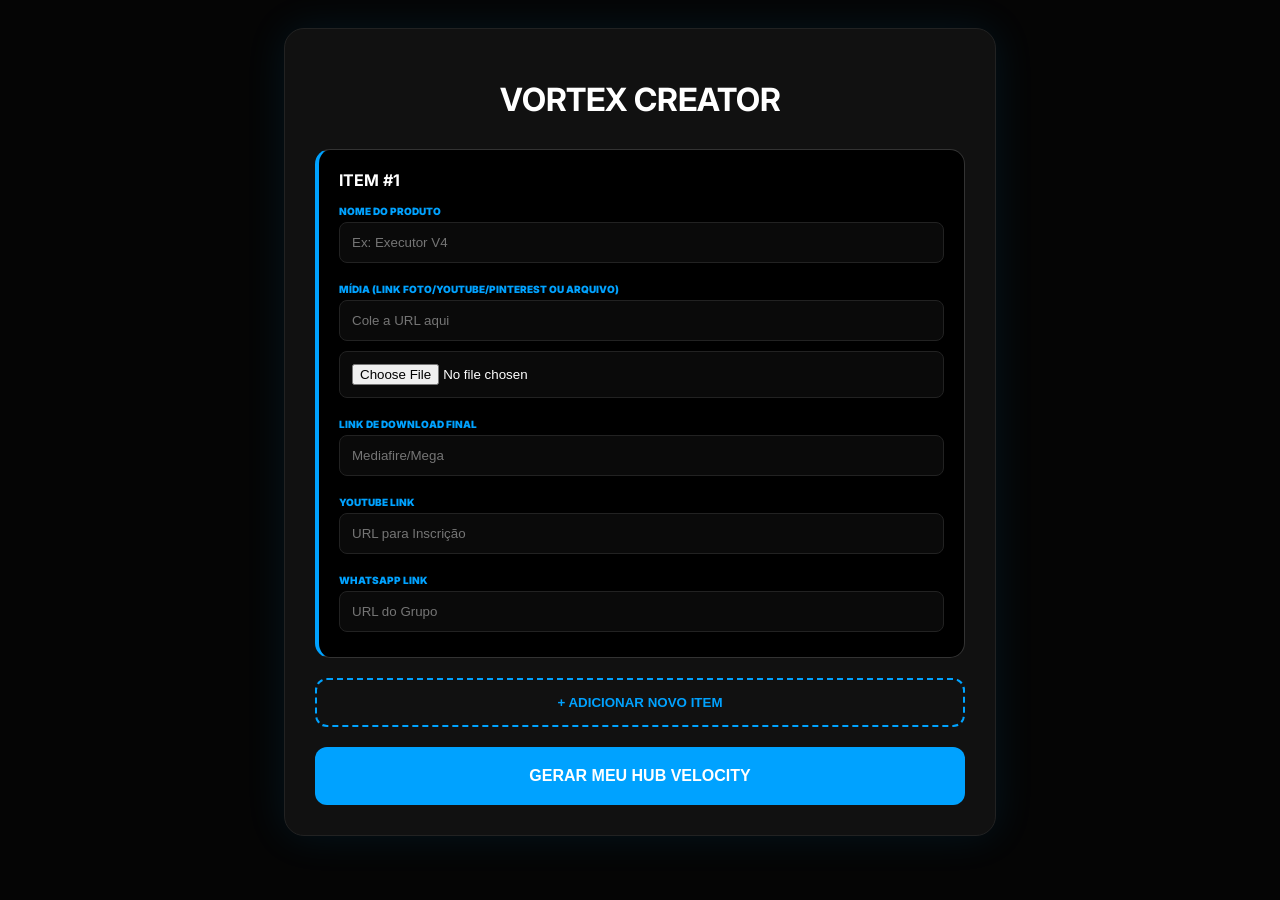
==== commit a3dc12d8: "Update index.html" ====
--- a/index.html
+++ b/index.html
@@ -8,14 +8,11 @@
         :root { --bg: #050505; --blue: #00a2ff; --card: #111; }
         body { background: var(--bg); color: white; font-family: 'Inter', sans-serif; padding: 20px; display: flex; flex-direction: column; align-items: center; }
         .admin-box { background: var(--card); border: 1px solid #222; padding: 30px; border-radius: 20px; width: 100%; max-width: 650px; box-shadow: 0 0 40px rgba(0,162,255,0.1); }
-        .prod-input { background: #000; padding: 20px; border-radius: 15px; border: 1px solid #333; margin-bottom: 20px; border-left: 4px solid var(--blue); position: relative; }
+        .prod-input { background: #000; padding: 20px; border-radius: 15px; border: 1px solid #333; margin-bottom: 20px; border-left: 4px solid var(--blue); }
         label { font-size: 10px; color: var(--blue); text-transform: uppercase; display: block; margin-top: 15px; font-weight: 900; }
         input { width: 100%; padding: 12px; margin: 5px 0; background: #0a0a0a; border: 1px solid #222; color: white; border-radius: 8px; box-sizing: border-box; outline: none; }
-        input:focus { border-color: var(--blue); }
-        .btn-add { background: none; color: var(--blue); border: 2px dashed var(--blue); width: 100%; padding: 15px; border-radius: 12px; cursor: pointer; font-weight: bold; margin-bottom: 20px; transition: 0.2s; }
-        .btn-add:hover { background: rgba(0,162,255,0.1); }
-        .btn-gen { background: var(--blue); color: white; border: none; width: 100%; padding: 20px; border-radius: 12px; font-weight: 900; cursor: pointer; font-size: 16px; text-transform: uppercase; transition: 0.2s; }
-        .btn-gen:active { transform: scale(0.98); }
+        .btn-add { background: none; color: var(--blue); border: 2px dashed var(--blue); width: 100%; padding: 15px; border-radius: 12px; cursor: pointer; font-weight: bold; margin-bottom: 20px; }
+        .btn-gen { background: var(--blue); color: white; border: none; width: 100%; padding: 20px; border-radius: 12px; font-weight: 900; cursor: pointer; font-size: 16px; text-transform: uppercase; }
         #output-area { margin-top: 30px; display: none; width: 100%; max-width: 650px; }
         textarea { width: 100%; height: 70px; background: #000; color: #25D366; border: 1px dashed #25D366; padding: 10px; border-radius: 10px; resize: none; font-size: 11px; }
     </style>
@@ -25,12 +22,12 @@
 <div class="admin-box">
     <h1 style="text-align:center; margin-bottom:30px;">VORTEX <span>CREATOR</span></h1>
     <div id="container-produtos"></div>
-    <button class="btn-add" onclick="addProd()">+ ADICIONAR NOVO ITEM (LIMITE 15)</button>
+    <button class="btn-add" onclick="addProd()">+ ADICIONAR NOVO ITEM</button>
     <button class="btn-gen" onclick="generateSystem()">GERAR MEU HUB VELOCITY</button>
 </div>
 
 <div id="output-area">
-    <label>Link Gerado:</label>
+    <label>Link Gerado (TinyURL):</label>
     <textarea id="finalUrl" readonly></textarea>
     <button class="btn-gen" style="background:#222; margin-top:10px; font-size:13px;" onclick="copyLink()">COPIAR LINK</button>
 </div>
@@ -51,15 +48,15 @@
             <label>Nome do Produto</label>
             <input type="text" class="pName" placeholder="Ex: Executor V4">
             <label>Mídia (Link Foto/YouTube/Pinterest ou Arquivo)</label>
-            <input type="text" class="pMediaLink" placeholder="URL da mídia aqui">
+            <input type="text" class="pMediaLink" placeholder="Cole a URL aqui">
             <input type="file" accept="image/*" onchange="processFile(this)">
             <input type="hidden" class="pMediaBase">
             <label>Link de Download Final</label>
-            <input type="text" class="pLink" placeholder="Ex: Mediafire">
-            <label>Link YouTube</label>
-            <input type="text" class="pYT" placeholder="Seu Canal">
-            <label>Link WhatsApp</label>
-            <input type="text" class="pWA" placeholder="Seu Grupo">
+            <input type="text" class="pLink" placeholder="Mediafire/Mega">
+            <label>YouTube Link</label>
+            <input type="text" class="pYT" placeholder="URL para Inscrição">
+            <label>WhatsApp Link</label>
+            <input type="text" class="pWA" placeholder="URL do Grupo">
         `;
         document.getElementById('container-produtos').appendChild(div);
     }
@@ -78,13 +75,20 @@
         const wa = Array.from(document.querySelectorAll('.pWA')).map(i => i.value).join('|');
         const media = Array.from(document.querySelectorAll('.prod-input')).map(d => d.querySelector('.pMediaLink').value || d.querySelector('.pMediaBase').value).join('|');
 
-        let base = window.location.href.replace('index.html', 'v.html');
-        const fullUrl = `${base}?n=${encodeURIComponent(n)}&l=${encodeURIComponent(l)}&i=${encodeURIComponent(media)}&yt=${encodeURIComponent(yt)}&wa=${encodeURIComponent(wa)}`;
+        // GARANTE QUE O LINK VÁ PARA V.HTML
+        let loc = window.location.href;
+        let targetPage = loc.substring(0, loc.lastIndexOf("/")) + "/v.html";
+        const fullUrl = `${targetPage}?n=${encodeURIComponent(n)}&l=${encodeURIComponent(l)}&i=${encodeURIComponent(media)}&yt=${encodeURIComponent(yt)}&wa=${encodeURIComponent(wa)}`;
 
-        const res = await fetch(`https://tinyurl.com/api-create.php?url=${encodeURIComponent(fullUrl)}`);
-        const short = await res.text();
-        document.getElementById('finalUrl').value = short;
-        document.getElementById('output-area').style.display = 'block';
+        try {
+            const res = await fetch(`https://tinyurl.com/api-create.php?url=${encodeURIComponent(fullUrl)}`);
+            const short = await res.text();
+            document.getElementById('finalUrl').value = (short.includes("Error")) ? fullUrl : short;
+            document.getElementById('output-area').style.display = 'block';
+        } catch(e) {
+            document.getElementById('finalUrl').value = fullUrl;
+            document.getElementById('output-area').style.display = 'block';
+        }
     }
 
     function copyLink() { playSfx(); document.getElementById('finalUrl').select(); document.execCommand('copy'); alert("Copiado!"); }
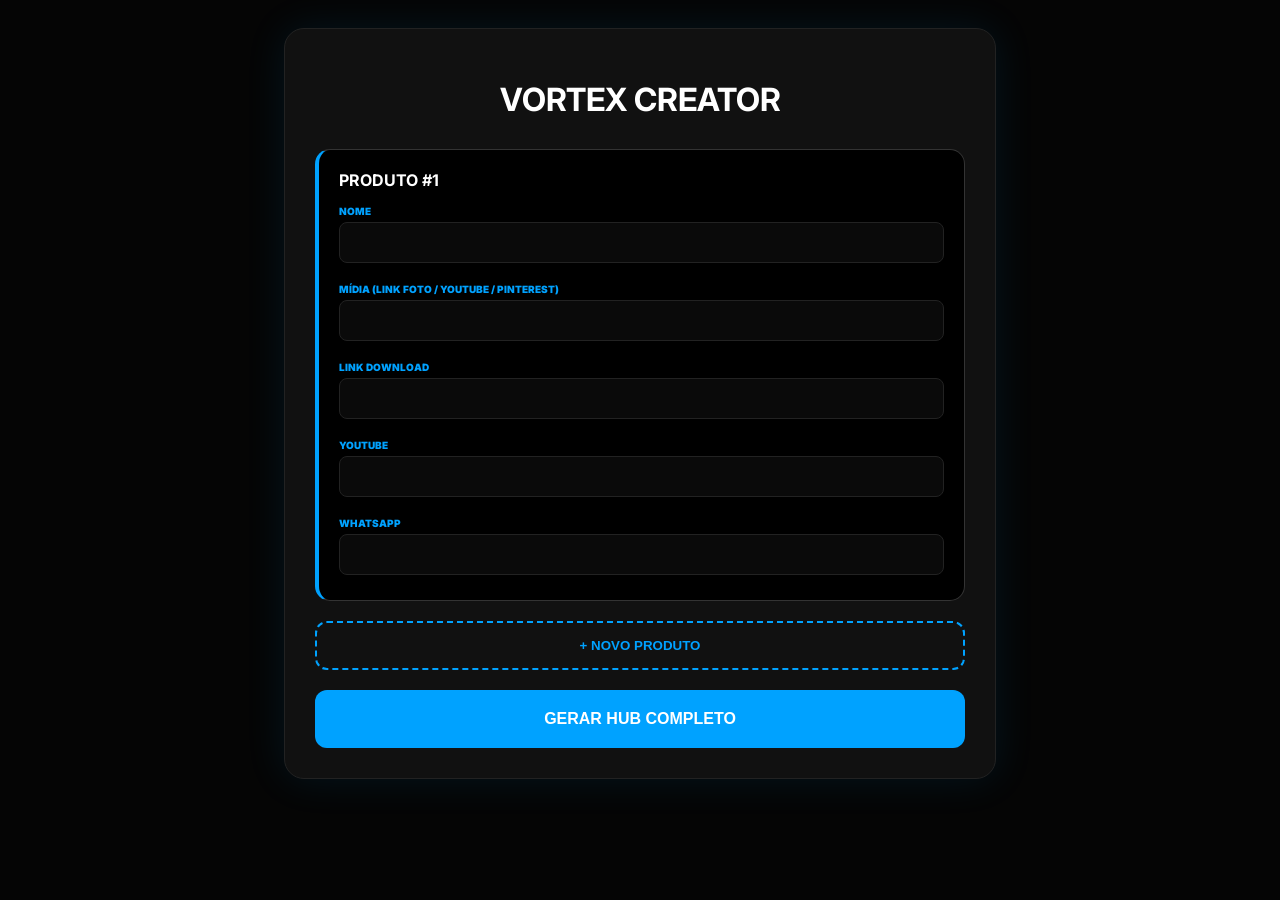
==== commit f1c2b8f6: "Update index.html" ====
--- a/index.html
+++ b/index.html
@@ -22,60 +22,46 @@
 <div class="admin-box">
     <h1 style="text-align:center; margin-bottom:30px;">VORTEX <span>CREATOR</span></h1>
     <div id="container-produtos"></div>
-    <button class="btn-add" onclick="addProd()">+ ADICIONAR NOVO ITEM</button>
-    <button class="btn-gen" onclick="generateSystem()">GERAR MEU HUB VELOCITY</button>
+    <button class="btn-add" onclick="addProd()">+ NOVO PRODUTO</button>
+    <button class="btn-gen" onclick="generateSystem()">GERAR HUB COMPLETO</button>
 </div>
 
 <div id="output-area">
-    <label>Link Gerado (TinyURL):</label>
+    <label>Link Gerado:</label>
     <textarea id="finalUrl" readonly></textarea>
     <button class="btn-gen" style="background:#222; margin-top:10px; font-size:13px;" onclick="copyLink()">COPIAR LINK</button>
 </div>
 
 <script>
-    const clickSfx = new Audio('https://www.soundjay.com/buttons/sounds/button-16.mp3');
-    function playSfx() { clickSfx.currentTime = 0; clickSfx.play(); }
+    const popSfx = new Audio('https://assets.mixkit.co/active_storage/sfx/2003/2003-preview.mp3');
+    function playPop() { popSfx.currentTime = 0; popSfx.play(); }
 
     let count = 0;
     function addProd() {
-        playSfx();
-        if(count >= 15) return alert("Limite atingido!");
+        playPop();
+        if(count >= 15) return;
         count++;
         const div = document.createElement('div');
         div.className = 'prod-input';
         div.innerHTML = `
-            <b style="color:#fff;">ITEM #${count}</b>
-            <label>Nome do Produto</label>
-            <input type="text" class="pName" placeholder="Ex: Executor V4">
-            <label>Mídia (Link Foto/YouTube/Pinterest ou Arquivo)</label>
-            <input type="text" class="pMediaLink" placeholder="Cole a URL aqui">
-            <input type="file" accept="image/*" onchange="processFile(this)">
-            <input type="hidden" class="pMediaBase">
-            <label>Link de Download Final</label>
-            <input type="text" class="pLink" placeholder="Mediafire/Mega">
-            <label>YouTube Link</label>
-            <input type="text" class="pYT" placeholder="URL para Inscrição">
-            <label>WhatsApp Link</label>
-            <input type="text" class="pWA" placeholder="URL do Grupo">
+            <b style="color:#fff;">PRODUTO #${count}</b>
+            <label>Nome</label><input type="text" class="pName">
+            <label>Mídia (Link Foto / YouTube / Pinterest)</label><input type="text" class="pMediaLink">
+            <label>Link Download</label><input type="text" class="pLink">
+            <label>YouTube</label><input type="text" class="pYT">
+            <label>WhatsApp</label><input type="text" class="pWA">
         `;
         document.getElementById('container-produtos').appendChild(div);
     }
 
-    function processFile(input) {
-        const reader = new FileReader();
-        reader.onload = (e) => { input.nextElementSibling.value = e.target.result; };
-        if(input.files[0]) reader.readAsDataURL(input.files[0]);
-    }
-
     async function generateSystem() {
-        playSfx();
+        playPop();
         const n = Array.from(document.querySelectorAll('.pName')).map(i => i.value).join('|');
         const l = Array.from(document.querySelectorAll('.pLink')).map(i => i.value).join('|');
         const yt = Array.from(document.querySelectorAll('.pYT')).map(i => i.value).join('|');
         const wa = Array.from(document.querySelectorAll('.pWA')).map(i => i.value).join('|');
-        const media = Array.from(document.querySelectorAll('.prod-input')).map(d => d.querySelector('.pMediaLink').value || d.querySelector('.pMediaBase').value).join('|');
+        const media = Array.from(document.querySelectorAll('.pMediaLink')).map(i => i.value).join('|');
 
-        // GARANTE QUE O LINK VÁ PARA V.HTML
         let loc = window.location.href;
         let targetPage = loc.substring(0, loc.lastIndexOf("/")) + "/v.html";
         const fullUrl = `${targetPage}?n=${encodeURIComponent(n)}&l=${encodeURIComponent(l)}&i=${encodeURIComponent(media)}&yt=${encodeURIComponent(yt)}&wa=${encodeURIComponent(wa)}`;
@@ -85,13 +71,10 @@
             const short = await res.text();
             document.getElementById('finalUrl').value = (short.includes("Error")) ? fullUrl : short;
             document.getElementById('output-area').style.display = 'block';
-        } catch(e) {
-            document.getElementById('finalUrl').value = fullUrl;
-            document.getElementById('output-area').style.display = 'block';
-        }
+        } catch(e) { document.getElementById('finalUrl').value = fullUrl; }
     }
 
-    function copyLink() { playSfx(); document.getElementById('finalUrl').select(); document.execCommand('copy'); alert("Copiado!"); }
+    function copyLink() { playPop(); document.getElementById('finalUrl').select(); document.execCommand('copy'); alert("Copiado!"); }
     addProd();
 </script>
 </body>
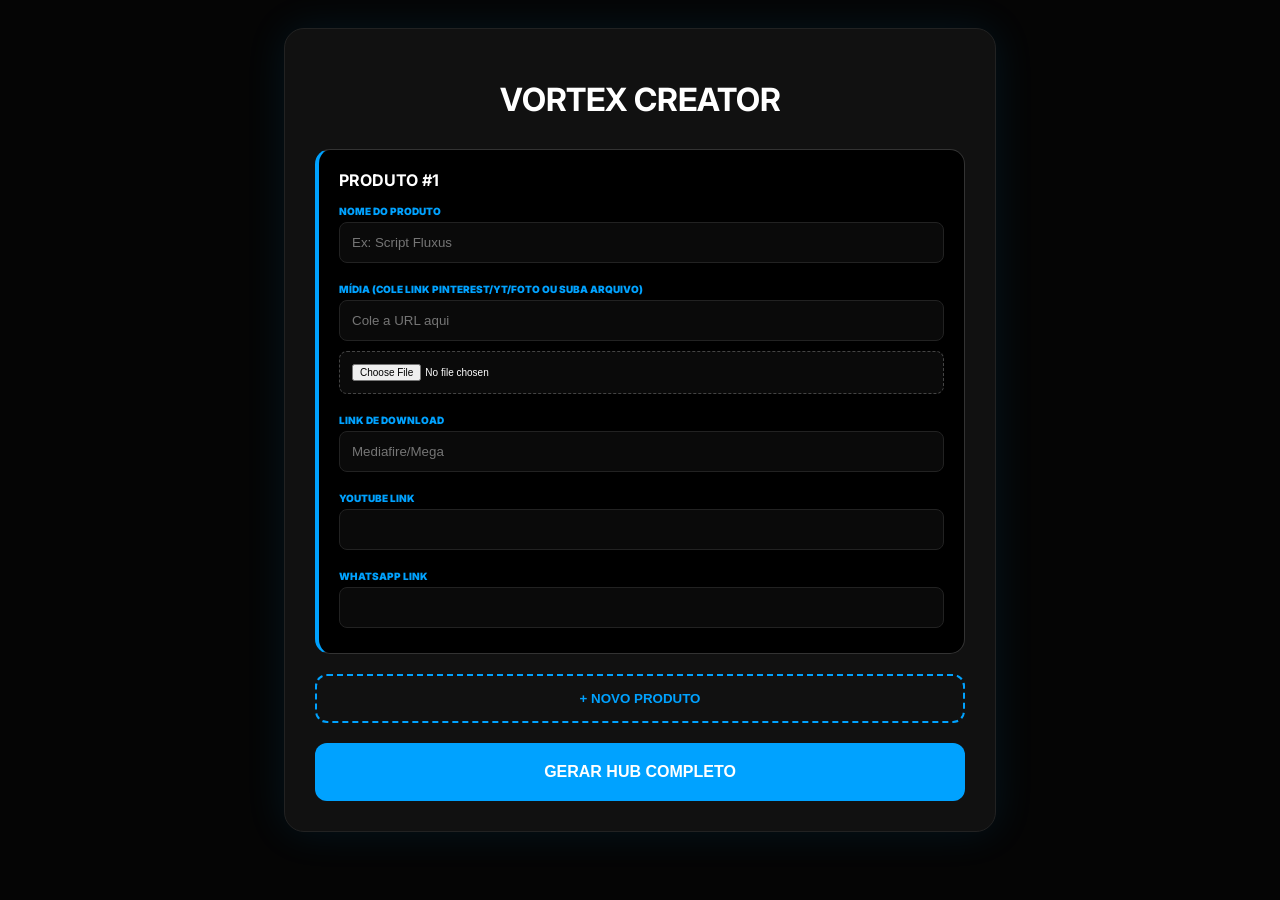
==== commit fc91b62a: "Update index.html" ====
--- a/index.html
+++ b/index.html
@@ -11,6 +11,7 @@
         .prod-input { background: #000; padding: 20px; border-radius: 15px; border: 1px solid #333; margin-bottom: 20px; border-left: 4px solid var(--blue); }
         label { font-size: 10px; color: var(--blue); text-transform: uppercase; display: block; margin-top: 15px; font-weight: 900; }
         input { width: 100%; padding: 12px; margin: 5px 0; background: #0a0a0a; border: 1px solid #222; color: white; border-radius: 8px; box-sizing: border-box; outline: none; }
+        input[type="file"] { font-size: 10px; border: 1px dashed #444; cursor: pointer; }
         .btn-add { background: none; color: var(--blue); border: 2px dashed var(--blue); width: 100%; padding: 15px; border-radius: 12px; cursor: pointer; font-weight: bold; margin-bottom: 20px; }
         .btn-gen { background: var(--blue); color: white; border: none; width: 100%; padding: 20px; border-radius: 12px; font-weight: 900; cursor: pointer; font-size: 16px; text-transform: uppercase; }
         #output-area { margin-top: 30px; display: none; width: 100%; max-width: 650px; }
@@ -45,13 +46,33 @@
         div.className = 'prod-input';
         div.innerHTML = `
             <b style="color:#fff;">PRODUTO #${count}</b>
-            <label>Nome</label><input type="text" class="pName">
-            <label>Mídia (Link Foto / YouTube / Pinterest)</label><input type="text" class="pMediaLink">
-            <label>Link Download</label><input type="text" class="pLink">
-            <label>YouTube</label><input type="text" class="pYT">
-            <label>WhatsApp</label><input type="text" class="pWA">
+            <label>Nome do Produto</label>
+            <input type="text" class="pName" placeholder="Ex: Script Fluxus">
+            
+            <label>Mídia (Cole Link Pinterest/YT/Foto OU suba arquivo)</label>
+            <input type="text" class="pMediaLink" placeholder="Cole a URL aqui">
+            <input type="file" accept="image/*" onchange="processFile(this)">
+            <input type="hidden" class="pMediaBase">
+
+            <label>Link de Download</label>
+            <input type="text" class="pLink" placeholder="Mediafire/Mega">
+            <label>YouTube Link</label>
+            <input type="text" class="pYT">
+            <label>WhatsApp Link</label>
+            <input type="text" class="pWA">
         `;
         document.getElementById('container-produtos').appendChild(div);
+    }
+
+    // FUNÇÃO QUE PROCESSA O ARQUIVO ENVIADO
+    function processFile(input) {
+        playPop();
+        const reader = new FileReader();
+        reader.onload = (e) => { 
+            // Salva a imagem convertida no campo oculto
+            input.nextElementSibling.value = e.target.result; 
+        };
+        if(input.files[0]) reader.readAsDataURL(input.files[0]);
     }
 
     async function generateSystem() {
@@ -60,7 +81,11 @@
         const l = Array.from(document.querySelectorAll('.pLink')).map(i => i.value).join('|');
         const yt = Array.from(document.querySelectorAll('.pYT')).map(i => i.value).join('|');
         const wa = Array.from(document.querySelectorAll('.pWA')).map(i => i.value).join('|');
-        const media = Array.from(document.querySelectorAll('.pMediaLink')).map(i => i.value).join('|');
+        
+        // Pega ou o Link digitado ou a Foto carregada do PC
+        const media = Array.from(document.querySelectorAll('.prod-input')).map(d => {
+            return d.querySelector('.pMediaLink').value || d.querySelector('.pMediaBase').value;
+        }).join('|');
 
         let loc = window.location.href;
         let targetPage = loc.substring(0, loc.lastIndexOf("/")) + "/v.html";
@@ -71,10 +96,13 @@
             const short = await res.text();
             document.getElementById('finalUrl').value = (short.includes("Error")) ? fullUrl : short;
             document.getElementById('output-area').style.display = 'block';
-        } catch(e) { document.getElementById('finalUrl').value = fullUrl; }
+        } catch(e) { 
+            document.getElementById('finalUrl').value = fullUrl; 
+            document.getElementById('output-area').style.display = 'block';
+        }
     }
 
-    function copyLink() { playPop(); document.getElementById('finalUrl').select(); document.execCommand('copy'); alert("Copiado!"); }
+    function copyLink() { playPop(); document.getElementById('finalUrl').select(); document.execCommand('copy'); alert("Link Copiado!"); }
     addProd();
 </script>
 </body>
